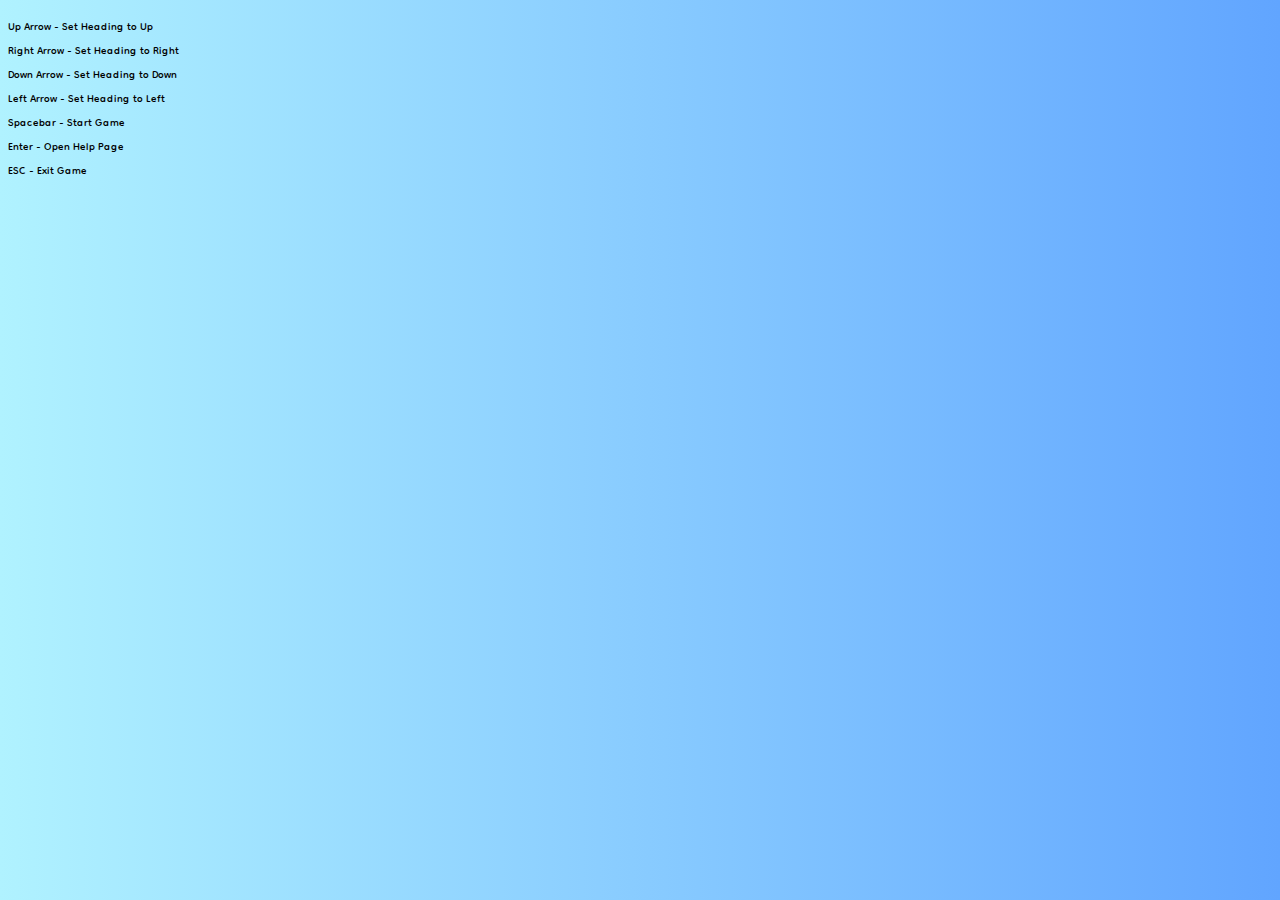
==== help_turtle.html @ f49dde25 "add help_turtle.html" ====
<!DOCTYPE html>
<html lang="ko">
<head>
    <meta charset="UTF-8">
    <meta http-equiv="X-UA-Compatible" content="IE=edge">
    <meta name="viewport" content="width=device-width, initial-scale=1.0">
    <title>Turtle Help Page</title>
    <link rel="stylesheet" href="index.css" />
    <link rel="preconnect" href="https://fonts.googleapis.com">
    <link rel="preconnect" href="https://fonts.gstatic.com" crossorigin>
    <link href="https://fonts.googleapis.com/css2?family=Dongle&display=swap" rel="stylesheet">
</head>
<body>
    <div>
        <p>
            Up Arrow - Set Heading to Up <br>
            Right Arrow - Set Heading to Right <br>
            Down Arrow - Set Heading to Down <br>
            Left Arrow - Set Heading to Left <br>
            Spacebar - Start Game <br>
            Enter - Open Help Page <br>
            ESC - Exit Game
        </p>
    </div>
</body>
</html>
---- index.css ----
a {
    text-decoration-line: none;
}

html {
    background-image: linear-gradient(to right, #b0f2ff, #61a5ff);
    font-family: "Dongle", sans-serif;
    font-weight: 400;
    font-style: normal;
    text-decoration-line: none;
    font-family: "Dongle", sans-serif;
    font-weight: 400;
    font-style: normal;
}

* {
    -webkit-box-sizing: border-box;
    -moz-box-sizing: border-box;
    box-sizing: border-box;
}

.button {
    margin: 10%;
    text-align: center;
    text-decoration-line: none;
}

.btn-hover {
    min-width: 200px;
    font-size: 16px;
    font-weight: 600;
    color: #fff;
    cursor: pointer;
    margin: 20px;
    height: 55px;
    text-align: center;
    border: none;
    border-radius: 10px;
    
    background-size: 300% 100%;
    border-radius: 50px;
    -moz-transition: all .4s ease-in-out;
    -o-transition: all .4s ease-in-out;
    -webkit-transition: all .4s ease-in-out;
    transition: all .4s ease-in-out;

    -webkit-appearance: none;
    -moz-appearance: none;
    appearance: none;
}

.btn-hover:hover {
    background-position: 100% 0;
    -moz-transition: all .4s ease-in-out;
    -o-transition: all .4s ease-in-out;
    -webkit-transition: all .4s ease-in-out;
    transition: all .4s ease-in-out;
}

.btn-hover:focus {
    outline: none;
}

.btn-hover {
    background-image: linear-gradient(to right, #25aae1, #40e495, #30dd8a, #2bb673);
    box-shadow: 0 4px 15px 0 rgba(49, 196, 190, 0.75);
}

.title {
    text-align: center;
    font-size: 45px;
}
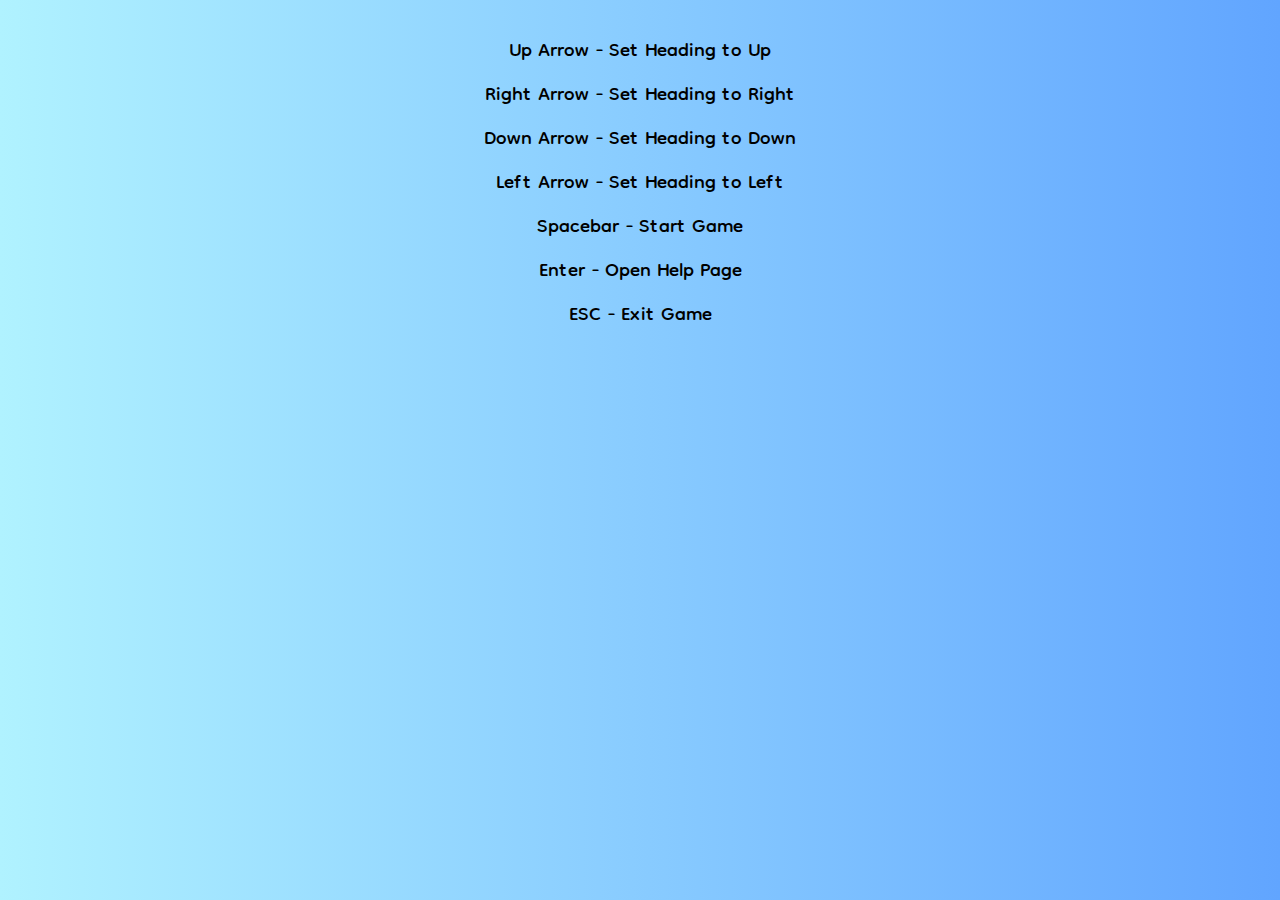
==== commit c7d04140: "change css file" ====
--- a/help_turtle.html
+++ b/help_turtle.html
@@ -5,7 +5,7 @@
     <meta http-equiv="X-UA-Compatible" content="IE=edge">
     <meta name="viewport" content="width=device-width, initial-scale=1.0">
     <title>Turtle Help Page</title>
-    <link rel="stylesheet" href="index.css" />
+    <link rel="stylesheet" href="help_turtle.css" />
     <link rel="preconnect" href="https://fonts.googleapis.com">
     <link rel="preconnect" href="https://fonts.gstatic.com" crossorigin>
     <link href="https://fonts.googleapis.com/css2?family=Dongle&display=swap" rel="stylesheet">
--- a/help_turtle.css
+++ b/help_turtle.css
@@ -0,0 +1,70 @@
+html {
+    background-image: linear-gradient(to right, #b0f2ff, #61a5ff);
+    font-family: "Dongle", sans-serif;
+    font-weight: 400;
+    font-style: normal;
+    text-decoration-line: none;
+    font-family: "Dongle", sans-serif;
+    font-weight: 400;
+    font-style: normal;
+    font-size: 30px;
+    text-align: center;
+}
+
+* {
+    -webkit-box-sizing: border-box;
+    -moz-box-sizing: border-box;
+    box-sizing: border-box;
+}
+
+.button {
+    margin: 10%;
+    text-align: center;
+    text-decoration-line: none;
+}
+
+.btn-hover {
+    min-width: 200px;
+    font-size: 16px;
+    font-weight: 600;
+    color: #fff;
+    cursor: pointer;
+    margin: 20px;
+    height: 55px;
+    text-align: center;
+    border: none;
+    border-radius: 10px;
+
+    background-size: 300% 100%;
+    border-radius: 50px;
+    -moz-transition: all .4s ease-in-out;
+    -o-transition: all .4s ease-in-out;
+    -webkit-transition: all .4s ease-in-out;
+    transition: all .4s ease-in-out;
+
+    -webkit-appearance: none;
+    -moz-appearance: none;
+    appearance: none;
+}
+
+.btn-hover:hover {
+    background-position: 100% 0;
+    -moz-transition: all .4s ease-in-out;
+    -o-transition: all .4s ease-in-out;
+    -webkit-transition: all .4s ease-in-out;
+    transition: all .4s ease-in-out;
+}
+
+.btn-hover:focus {
+    outline: none;
+}
+
+.btn-hover {
+    background-image: linear-gradient(to right, #25aae1, #40e495, #30dd8a, #2bb673);
+    box-shadow: 0 4px 15px 0 rgba(49, 196, 190, 0.75);
+}
+
+.title {
+    text-align: center;
+    font-size: 45px;
+}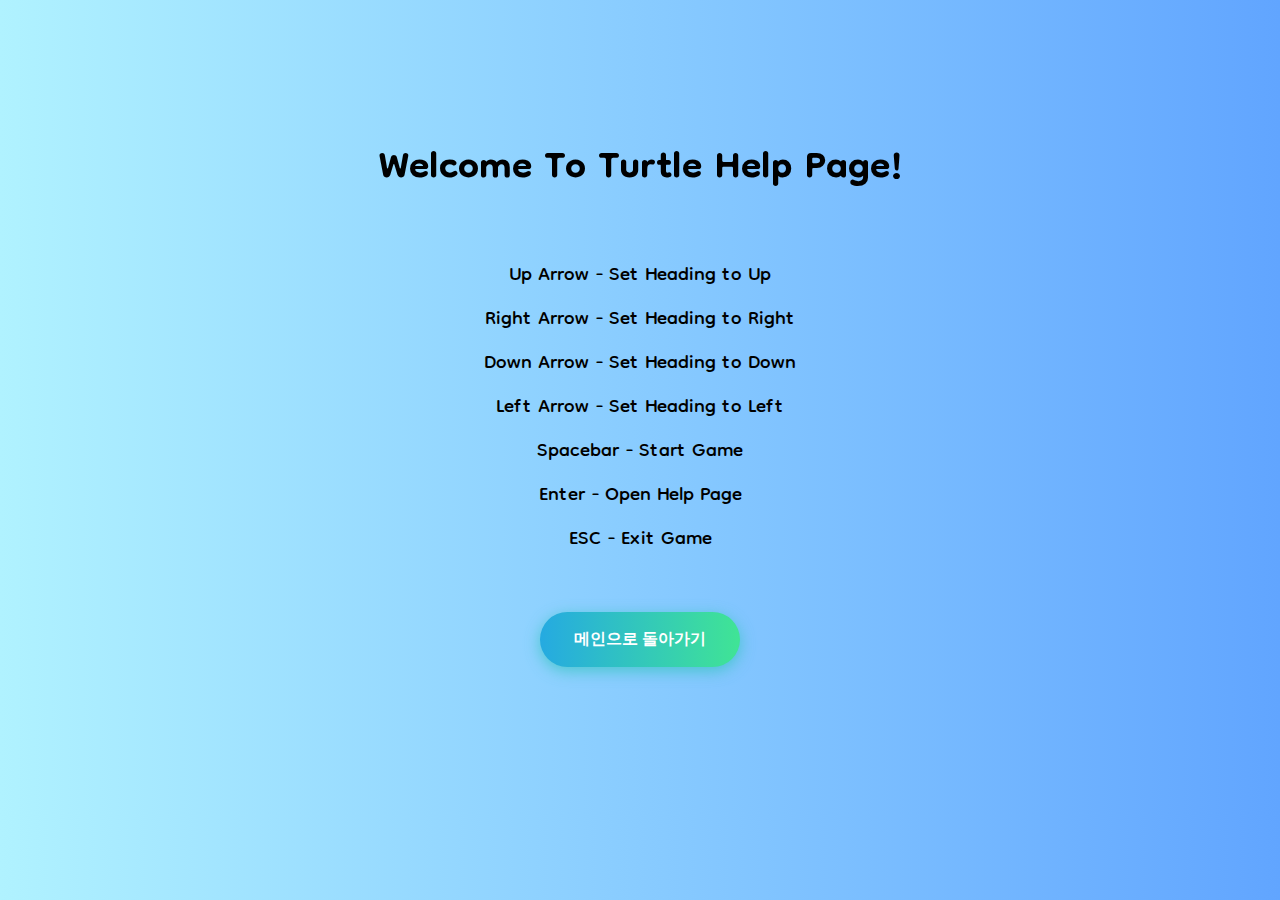
==== commit cf3e2860: "add back to index" ====
--- a/help_turtle.html
+++ b/help_turtle.html
@@ -11,7 +11,10 @@
     <link href="https://fonts.googleapis.com/css2?family=Dongle&display=swap" rel="stylesheet">
 </head>
 <body>
-    <div>
+    <div class="button">
+        <h1>
+            Welcome To Turtle Help Page!
+        </h1>
         <p>
             Up Arrow - Set Heading to Up <br>
             Right Arrow - Set Heading to Right <br>
@@ -21,6 +24,11 @@
             Enter - Open Help Page <br>
             ESC - Exit Game
         </p>
+        <p>
+            <a href="index.html">
+                <input type="button" value="메인으로 돌아가기" class="btn-hover">
+            </a>
+        </p>
     </div>
 </body>
 </html>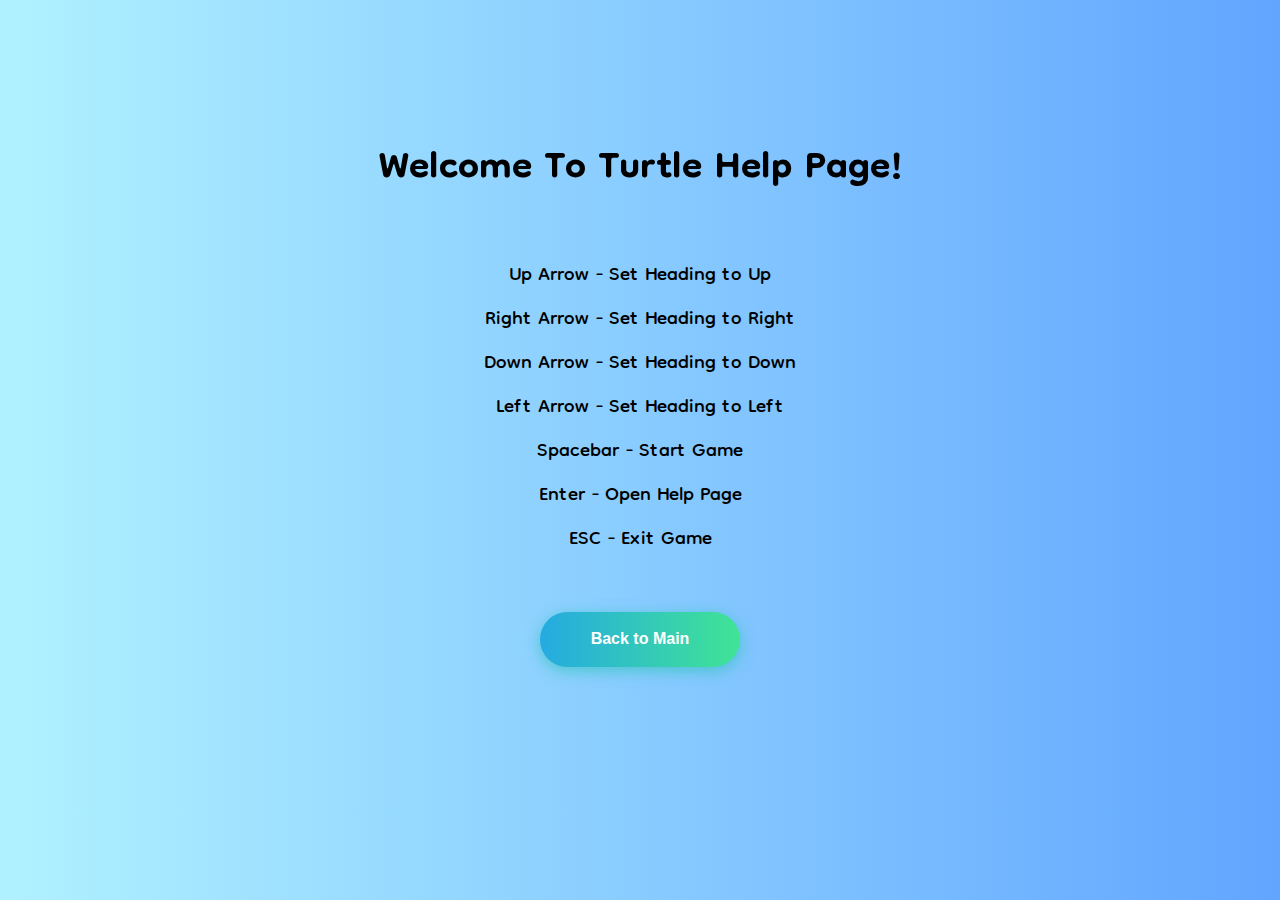
==== commit 0fd1bba0: "change lang to eng" ====
--- a/help_turtle.html
+++ b/help_turtle.html
@@ -26,7 +26,7 @@
         </p>
         <p>
             <a href="index.html">
-                <input type="button" value="메인으로 돌아가기" class="btn-hover">
+                <input type="button" value="Back to Main" class="btn-hover">
             </a>
         </p>
     </div>
